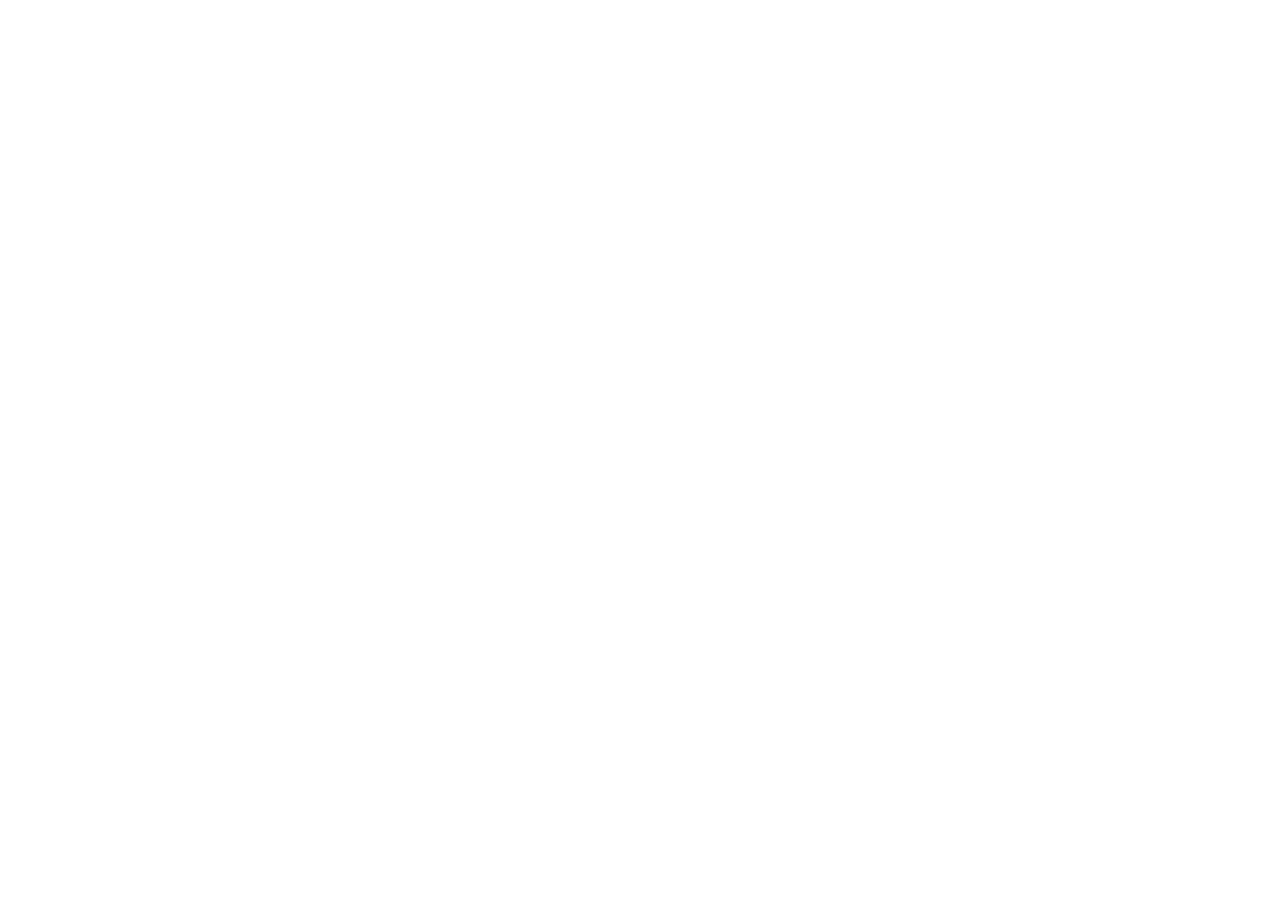
==== day-3/exercise-one/index.html @ 15313296 "add: adding some folder structure" ====
<!DOCTYPE html>
<html lang="en">
  <head>
    <meta charset="UTF-8" />
    <meta name="viewport" content="width=device-width, initial-scale=1.0" />
    <title>Prada</title>

    <!-- Import google fonts -->
    <link rel="preconnect" href="https://fonts.googleapis.com" />
    <link rel="preconnect" href="https://fonts.gstatic.com" crossorigin />
    <link
      href="https://fonts.googleapis.com/css2?family=Open+Sans:ital,wght@0,300..800;1,300..800&display=swap"
      rel="stylesheet"
    />
  </head>
  <body></body>
</html>
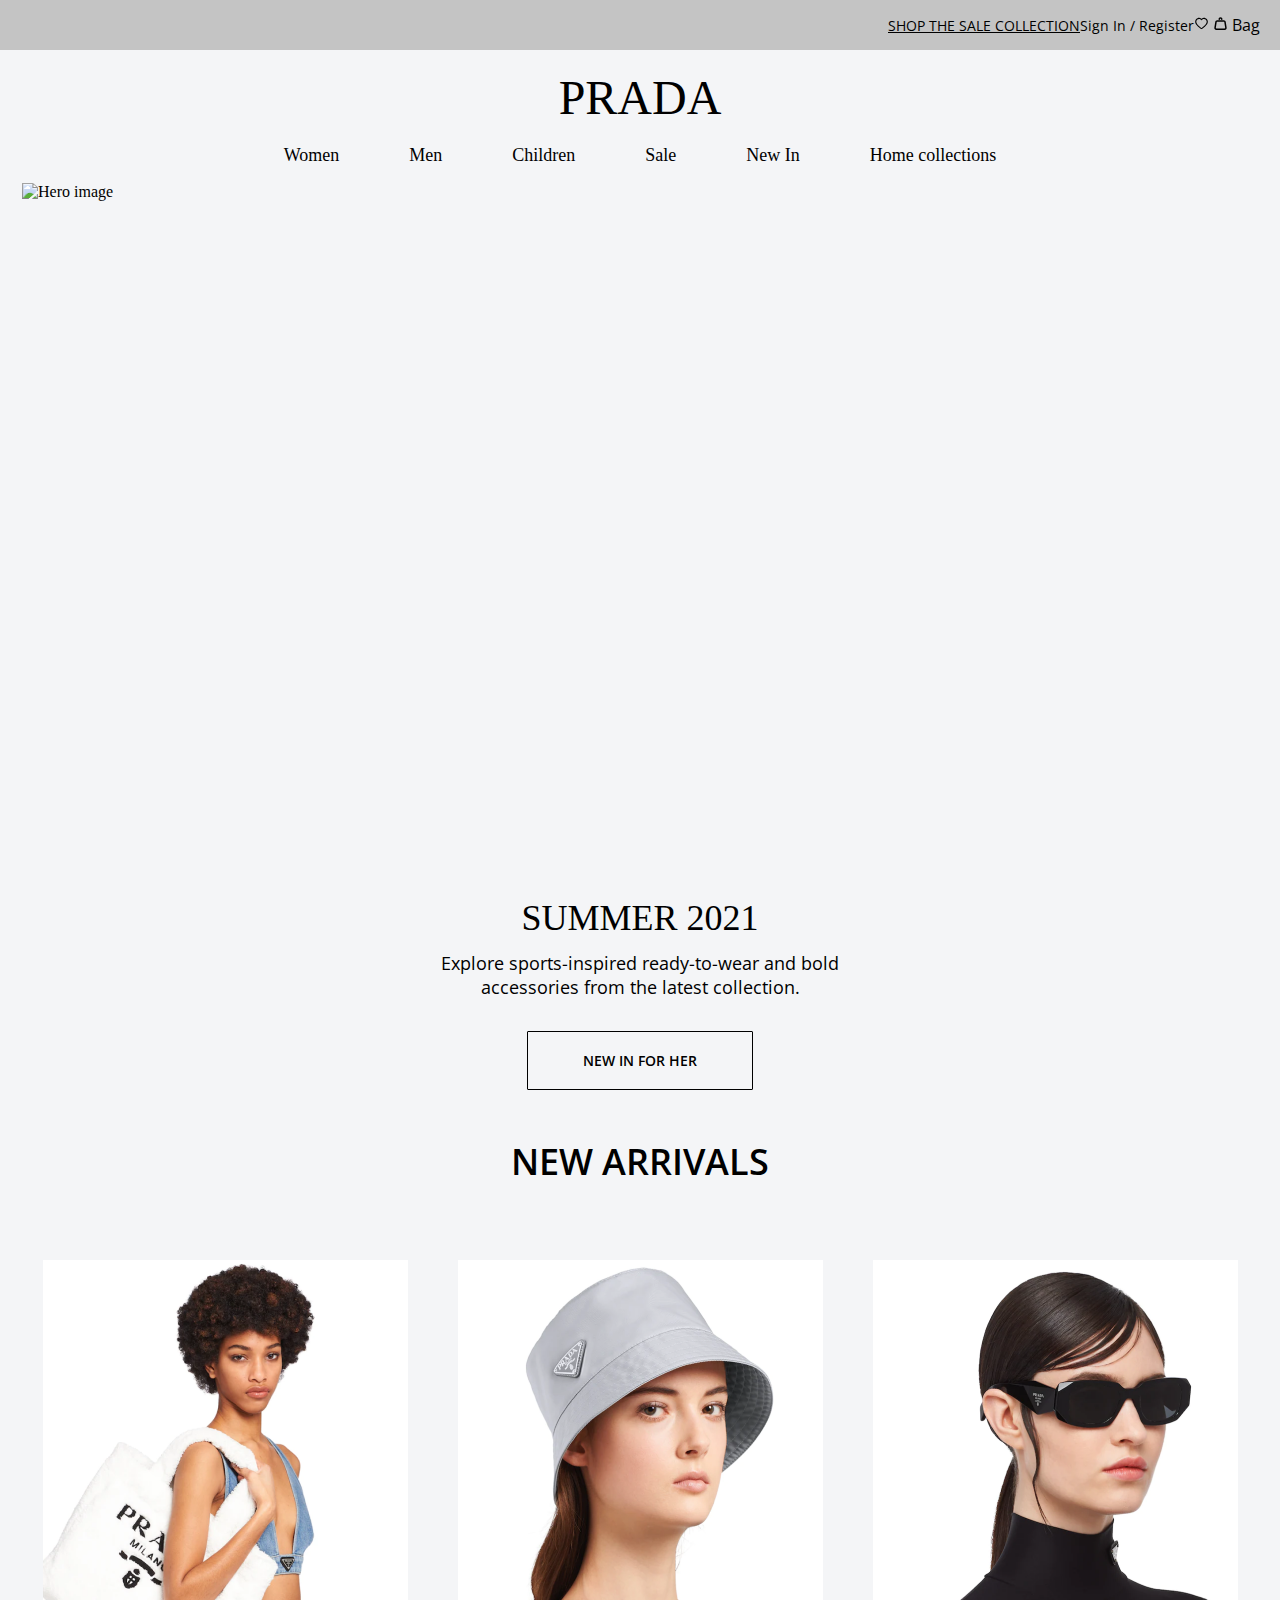
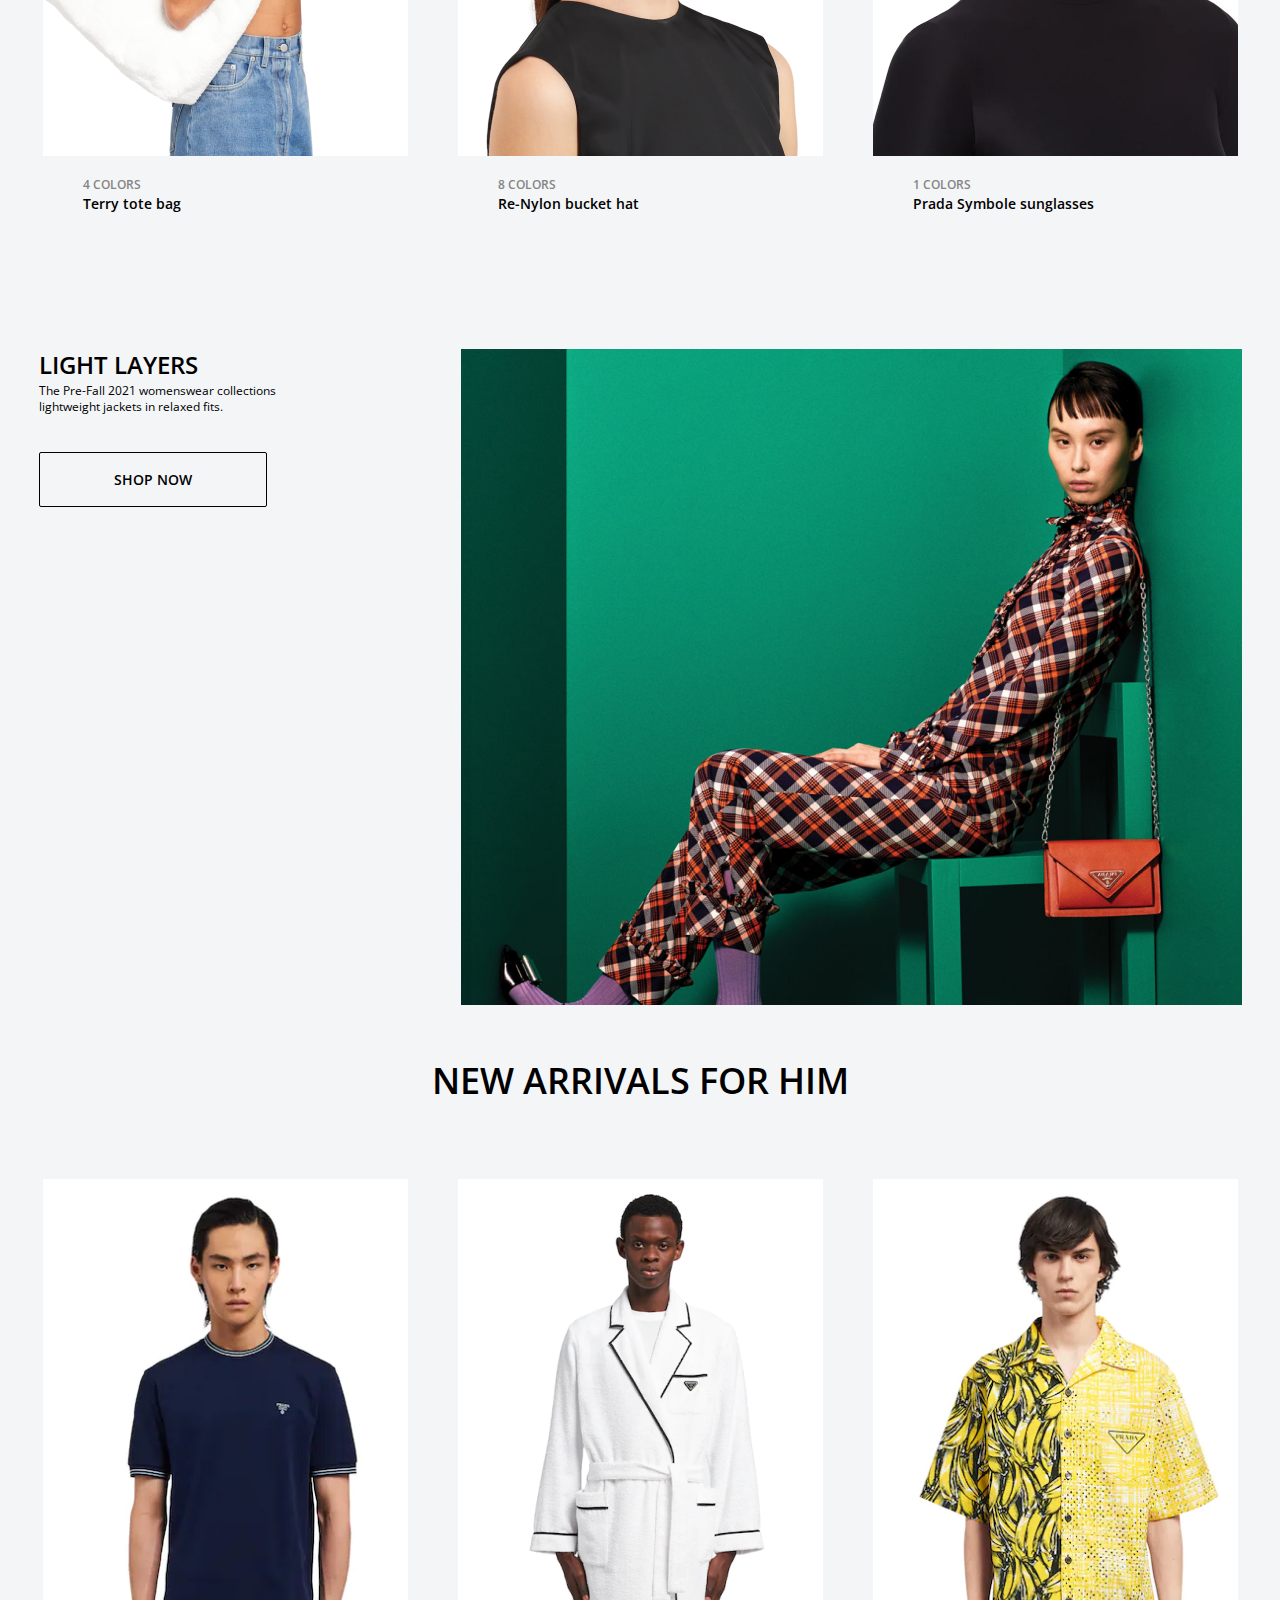
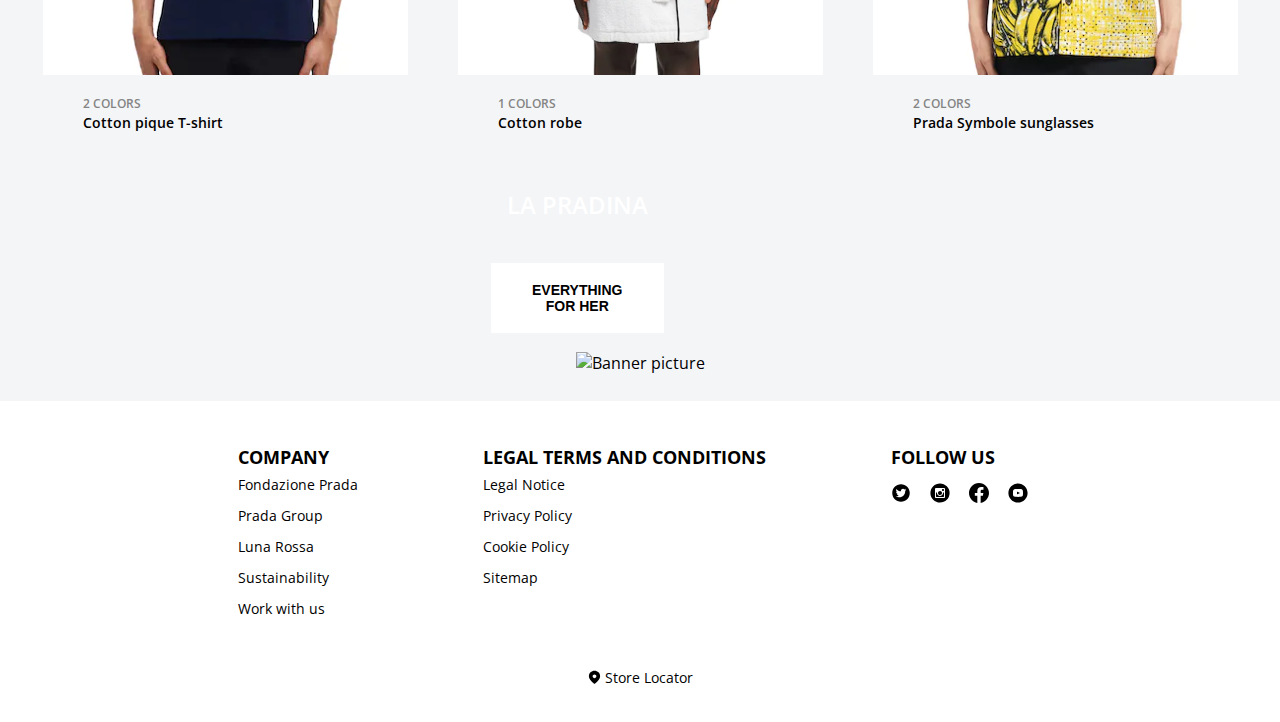
==== commit 963e3381: "add: add codes for html and css, adding some files for assets" ====
--- a/day-3/exercise-one/index.html
+++ b/day-3/exercise-one/index.html
@@ -5,13 +5,197 @@
     <meta name="viewport" content="width=device-width, initial-scale=1.0" />
     <title>Prada</title>
 
-    <!-- Import google fonts -->
+    <!-- Import fonts -->
     <link rel="preconnect" href="https://fonts.googleapis.com" />
     <link rel="preconnect" href="https://fonts.gstatic.com" crossorigin />
     <link
       href="https://fonts.googleapis.com/css2?family=Open+Sans:ital,wght@0,300..800;1,300..800&display=swap"
       rel="stylesheet"
     />
+    <link rel="stylesheet" href="./assets/fonts/MOD20.TTF" />
+
+    <!-- Import css styling -->
+    <link rel="stylesheet" href="./styles/general.css" />
+    <link rel="stylesheet" href="./styles/header.css" />
+    <link rel="stylesheet" href="./styles/hero-section.css" />
+    <link rel="stylesheet" href="./styles/product-display.css" />
+    <link rel="stylesheet" href="./styles/divider-section.css" />
+    <link rel="stylesheet" href="./styles/banner-section.css" />
+    <link rel="stylesheet" href="./styles/footer.css" />
   </head>
-  <body></body>
+  <body>
+    <!-- Header navigation -->
+    <header>
+      <nav class="header-container">
+        <div class="header-left">
+          <a href="#">SHOP THE SALE COLLECTION</a>
+        </div>
+        <div class="header-right">
+          <div class="header-menu">
+            <a href="#">Sign In</a> /
+            <a href="#">Register</a>
+          </div>
+          <div class="header-action">
+            <img src="./assets/icons/heart-outlined.svg" alt="heart icon" />
+            <img
+              src="./assets/icons/shopping-bag.svg"
+              alt="shopping bag icon"
+            />
+            Bag
+          </div>
+        </div>
+      </nav>
+    </header>
+    <main>
+      <!-- Hero section -->
+      <section class="hero-section">
+        <div class="hero-title">
+          <h1>PRADA</h1>
+        </div>
+        <div class="hero-menu">
+          <a href="#">Women</a>
+          <a href="#">Men</a>
+          <a href="#">Children</a>
+          <a href="#">Sale</a>
+          <a href="#">New In</a>
+          <a href="#">Home collections</a>
+        </div>
+        <div class="hero-page">
+          <img
+            class="hero-image"
+            src="./assets/images/hero-img.png"
+            alt="Hero image"
+          />
+          <div class="hero-description">
+            <h1>SUMMER 2021</h1>
+            <p>
+              Explore sports-inspired ready-to-wear and bold accessories from
+              the latest collection.
+            </p>
+            <button class="hero-button">NEW IN FOR HER</button>
+          </div>
+        </div>
+      </section>
+
+      <!-- Product for woman section -->
+      <section class="product-section">
+        <div class="product-title">
+          <h1>NEW ARRIVALS</h1>
+        </div>
+        <div class="products">
+          <div class="product-card-box">
+            <img src="./assets/cart-images/cart-1.png" alt="Display 1" />
+            <div class="product-card-detail">
+              <span>4 COLORS</span>
+              <p>Terry tote bag</p>
+            </div>
+          </div>
+          <div class="product-card-box">
+            <img src="./assets/cart-images/cart-2.png" alt="Display 2" />
+            <div class="product-card-detail">
+              <span>8 COLORS</span>
+              <p>Re-Nylon bucket hat</p>
+            </div>
+          </div>
+          <div class="product-card-box">
+            <img src="./assets/cart-images/cart-3.png" alt="Display 3" />
+            <div class="product-card-detail">
+              <span>1 COLORS</span>
+              <p>Prada Symbole sunglasses</p>
+            </div>
+          </div>
+        </div>
+      </section>
+
+      <!-- Product divider section -->
+      <section class="product-divider-section">
+        <div class="divider-description">
+          <h1>LIGHT LAYERS</h1>
+          <p>
+            The Pre-Fall 2021 womenswear collections lightweight jackets in
+            relaxed fits.
+          </p>
+          <button>SHOP NOW</button>
+        </div>
+        <div class="divider-image">
+          <img src="./assets/cart-images/cart-4.png" alt="Display 4" />
+        </div>
+      </section>
+
+      <!-- Product for man section -->
+      <section class="product-section">
+        <div class="product-title">
+          <h1>NEW ARRIVALS FOR HIM</h1>
+        </div>
+        <div class="products">
+          <div class="product-card-box">
+            <img src="./assets/cart-images/cart-5.png" alt="Display 5" />
+            <div class="product-card-detail">
+              <span>2 COLORS</span>
+              <p>Cotton pique T-shirt</p>
+            </div>
+          </div>
+          <div class="product-card-box">
+            <img src="./assets/cart-images/cart-6.png" alt="Display 6" />
+            <div class="product-card-detail">
+              <span>1 COLORS</span>
+              <p>Cotton robe</p>
+            </div>
+          </div>
+          <div class="product-card-box">
+            <img src="./assets/cart-images/cart-7.png" alt="Display 7" />
+            <div class="product-card-detail">
+              <span>2 COLORS</span>
+              <p>Prada Symbole sunglasses</p>
+            </div>
+          </div>
+        </div>
+      </section>
+
+      <!-- Banner section -->
+      <section class="banner-section">
+        <div class="banner-image">
+          <img src="./assets/images/display-img.png" alt="Banner picture" />
+          <div class="banner-description">
+            <h1>LA PRADINA</h1>
+            <button>EVERYTHING FOR HER</button>
+          </div>
+        </div>
+      </section>
+
+      <!-- Footer section -->
+      <footer>
+        <div class="footer-section">
+          <div class="footer-company">
+            <h1>COMPANY</h1>
+            <a href="#">Fondazione Prada</a>
+            <a href="#">Prada Group</a>
+            <a href="#">Luna Rossa</a>
+            <a href="#">Sustainability</a>
+            <a href="#">Work with us</a>
+          </div>
+          <div class="footer-legal-terms">
+            <h1>LEGAL TERMS AND CONDITIONS</h1>
+            <a href="#">Legal Notice</a>
+            <a href="#">Privacy Policy</a>
+            <a href="#">Cookie Policy</a>
+            <a href="#">Sitemap </a>
+          </div>
+          <div class="footer-socmed">
+            <h1>FOLLOW US</h1>
+            <div class="socmed-icons">
+              <img src="./assets/icons/x.svg" alt="x icon" />
+              <img src="./assets/icons/instagram.svg" alt="Instagram icon" />
+              <img src="./assets/icons/facebook.svg" alt="Facebook icon" />
+              <img src="./assets/icons/youtube.svg" alt="YouTube icon" />
+            </div>
+          </div>
+        </div>
+        <div class="footer-location">
+          <img src="./assets/icons/location.svg" alt="location icon" />
+          <p>Store Locator</p>
+        </div>
+      </footer>
+    </main>
+  </body>
 </html>
--- a/day-3/exercise-one/styles/general.css
+++ b/day-3/exercise-one/styles/general.css
@@ -0,0 +1,15 @@
+body {
+  margin: 0;
+  padding: 0;
+}
+
+h1,
+p,
+span {
+  margin: 0;
+  padding: 0;
+}
+
+main {
+  background-color: #f4f5f7;
+}
--- a/day-3/exercise-one/styles/header.css
+++ b/day-3/exercise-one/styles/header.css
@@ -0,0 +1,41 @@
+header {
+  height: 50px;
+  background-color: #c4c4c4;
+  font-family: Open sans;
+}
+
+header .header-container {
+  height: 100%;
+  display: flex;
+  align-items: center;
+  justify-content: flex-end;
+  padding: 0 20px;
+}
+
+.header-left a {
+  text-decoration: underline;
+  font-size: 14px;
+  color: #000000;
+  font-weight: 400;
+}
+
+.header-right {
+  display: flex;
+  align-items: center;
+  justify-content: center;
+}
+
+.header-menu {
+  font-size: 14px;
+  color: #000000;
+  font-weight: 400;
+  line-height: 19px;
+}
+
+.header-menu a {
+  font-size: 14px;
+  color: #000000;
+  font-weight: 400;
+  line-height: 19px;
+  text-decoration: none;
+}
--- a/day-3/exercise-one/styles/hero-section.css
+++ b/day-3/exercise-one/styles/hero-section.css
@@ -0,0 +1,85 @@
+.hero-section {
+  display: flex;
+  flex-direction: column;
+  align-items: center;
+}
+
+.hero-title {
+  margin: 22px 0;
+}
+
+.hero-title h1 {
+  font-size: 48px;
+  font-weight: 400;
+  line-height: 52px;
+  text-align: center;
+}
+
+.hero-section .hero-menu {
+  margin-bottom: 18px;
+}
+
+.hero-section .hero-menu a {
+  margin: 0 33px;
+  text-decoration: none;
+  font-size: 18px;
+  font-weight: 400;
+  line-height: 19px;
+  color: #000000;
+  cursor: pointer;
+}
+
+.hero-page {
+  display: flex;
+  flex-direction: column;
+  align-items: center;
+  justify-content: space-between;
+}
+
+.hero-section .hero-page img {
+  width: 1236px;
+  height: 690px;
+  object-fit: cover;
+}
+
+.hero-description {
+  display: flex;
+  flex-direction: column;
+  align-items: center;
+}
+
+.hero-description h1 {
+  margin: 26px 0 14px 0;
+  font-size: 36px;
+  color: #000000;
+  font-weight: 400;
+  line-height: 38px;
+  text-align: center;
+}
+
+.hero-description p {
+  font-family: Open Sans;
+  font-size: 18px;
+  width: 400px;
+  color: #000000;
+  font-weight: 400;
+  line-height: 24px;
+  text-align: center;
+  margin-bottom: 32px;
+}
+
+.hero-description .hero-button {
+  padding: 19px 55px;
+  font-size: 14px;
+  color: #000000;
+  font-weight: 600;
+  font-family: Open Sans;
+  cursor: pointer;
+  border-radius: 1px;
+  background-color: transparent;
+  border: 1px solid #000000;
+}
+
+.hero-description .hero-button:hover {
+  background-color: rgba(255, 255, 255, 0.85);
+}
--- a/day-3/exercise-one/styles/product-display.css
+++ b/day-3/exercise-one/styles/product-display.css
@@ -0,0 +1,57 @@
+.product-section {
+  font-family: Open Sans;
+  display: flex;
+  width: 100%;
+  flex-direction: column;
+  align-items: center;
+}
+
+.product-title {
+  margin: 47px 0 74px 0;
+  width: 100%;
+}
+
+.product-title h1 {
+  font-size: 36px;
+  font-weight: 600;
+  line-height: 49px;
+  text-align: center;
+  color: #000000;
+}
+
+.product-section img {
+  width: 365px;
+  height: 496px;
+  object-fit: cover;
+}
+
+.products {
+  display: grid;
+  grid-template-columns: repeat(3, 1fr);
+  column-gap: 50px;
+  margin: 0 0 68px 0;
+}
+
+.product-card-box {
+  display: flex;
+  flex-direction: column;
+  row-gap: 16px;
+}
+
+.product-card-detail {
+  margin: 0 0 0 40px;
+}
+
+.product-card-detail span {
+  font-size: 12px;
+  font-weight: 600;
+  line-height: 16px;
+  color: #848484;
+}
+
+.product-card-detail p {
+  font-size: 14px;
+  font-weight: 600;
+  line-height: 19px;
+  color: #000000;
+}
--- a/day-3/exercise-one/styles/divider-section.css
+++ b/day-3/exercise-one/styles/divider-section.css
@@ -0,0 +1,52 @@
+.product-divider-section {
+  margin: 68px 0 0 0;
+  display: flex;
+  justify-content: center;
+  gap: 182px;
+}
+
+.divider-description {
+  font-family: Open Sans;
+  align-items: end;
+}
+
+.divider-description h1 {
+  font-size: 24px;
+  font-weight: 600;
+  line-height: 32px;
+  color: #000000;
+  align-items: end;
+}
+
+.divider-description p {
+  margin: 2px 0 37px 0;
+  width: 240px;
+  font-size: 12px;
+  font-weight: 400;
+  line-height: 16px;
+  color: #000000;
+}
+
+.divider-description button {
+  font-family: Open Sans;
+  font-size: 14px;
+  font-weight: 600;
+  line-height: 19px;
+  text-align: center;
+  color: #000000;
+  padding: 17px 74px;
+  border-radius: 2px;
+  border: 1px solid #000000;
+  cursor: pointer;
+  background-color: transparent;
+}
+
+.divider-description button:hover {
+  background-color: rgba(255, 255, 255, 0.85);
+}
+
+.divider-image img {
+  width: 781px;
+  height: 656px;
+  object-fit: cover;
+}
--- a/day-3/exercise-one/styles/banner-section.css
+++ b/day-3/exercise-one/styles/banner-section.css
@@ -0,0 +1,50 @@
+.banner-section {
+  margin: 152px 0 27px 0;
+  display: flex;
+  align-items: center;
+  justify-content: center;
+
+  font-family: Open Sans;
+}
+
+.banner-image {
+  position: relative;
+}
+
+.banner-image img {
+  width: 1236px;
+  height: 581px;
+  object-fit: cover;
+}
+
+.banner-description {
+  position: absolute;
+  right: 41px;
+  bottom: 41px;
+  z-index: 2;
+}
+
+.banner-image .banner-description h1 {
+  font-size: 24px;
+  color: #ffffff;
+  font-weight: 600;
+  letter-spacing: 35%;
+  text-align: center;
+}
+
+.banner-image .banner-description button {
+  margin-top: 42px;
+  padding: 19px 41px;
+  font-size: 14px;
+  font-weight: 600;
+  line-height: 16px;
+  text-align: center;
+  cursor: pointer;
+  color: #000000;
+  background-color: #ffffff;
+  border: none;
+}
+
+.banner-image .banner-description button:hover {
+  background-color: rgba(255, 255, 255, 0.95);
+}
--- a/day-3/exercise-one/styles/footer.css
+++ b/day-3/exercise-one/styles/footer.css
@@ -0,0 +1,81 @@
+footer {
+  background-color: #ffffff;
+  height: 321px;
+  font-family: Open Sans;
+}
+
+.footer-section {
+  padding: 44px 0;
+  display: flex;
+  column-gap: 125px;
+  justify-content: center;
+  align-items: start;
+}
+
+.footer-section a {
+  text-decoration: none;
+}
+
+.footer-section h1 {
+  font-size: 18px;
+  font-weight: 700;
+  line-height: 24px;
+  text-align: start;
+}
+
+.footer-company {
+  display: flex;
+  flex-direction: column;
+}
+
+.footer-company a {
+  font-size: 14px;
+  font-weight: 400;
+  line-height: 19px;
+  color: #000000;
+  margin: 6px 0;
+}
+
+.footer-legal-terms {
+  display: flex;
+  flex-direction: column;
+}
+
+.footer-legal-terms a {
+  font-size: 14px;
+  font-weight: 400;
+  line-height: 19px;
+  color: #000000;
+  margin: 6px 0;
+}
+
+.footer-socmed {
+  display: flex;
+  flex-direction: column;
+}
+
+.socmed-icons img {
+  margin: 14px 15px 0 0;
+  height: 20px;
+  width: 20px;
+}
+
+.footer-location {
+  display: flex;
+  align-items: center;
+  justify-content: center;
+}
+
+.footer-location img {
+  height: 15px;
+  width: 15px;
+}
+
+.footer-location p {
+  font-family: Open Sans;
+  font-size: 14px;
+  font-weight: 400;
+  line-height: 19px;
+  color: #000000;
+  margin-left: 3px;
+}
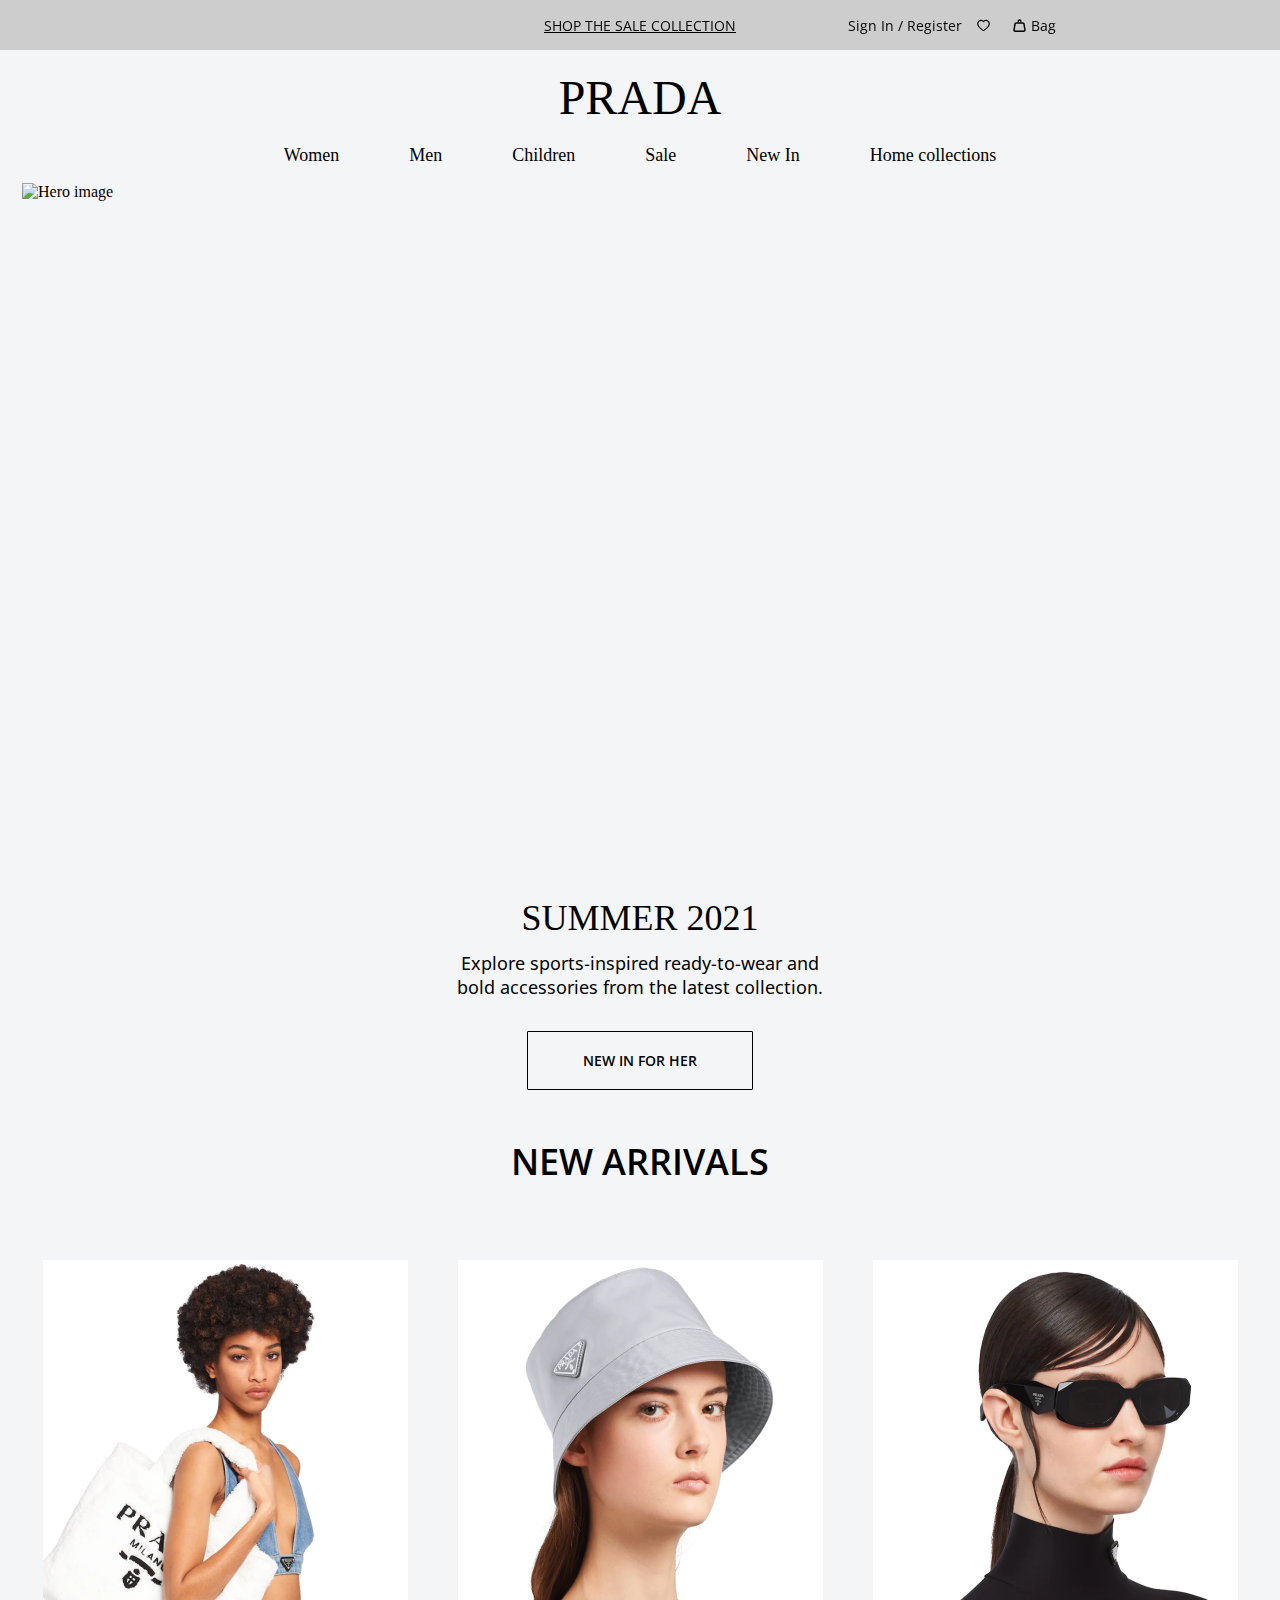
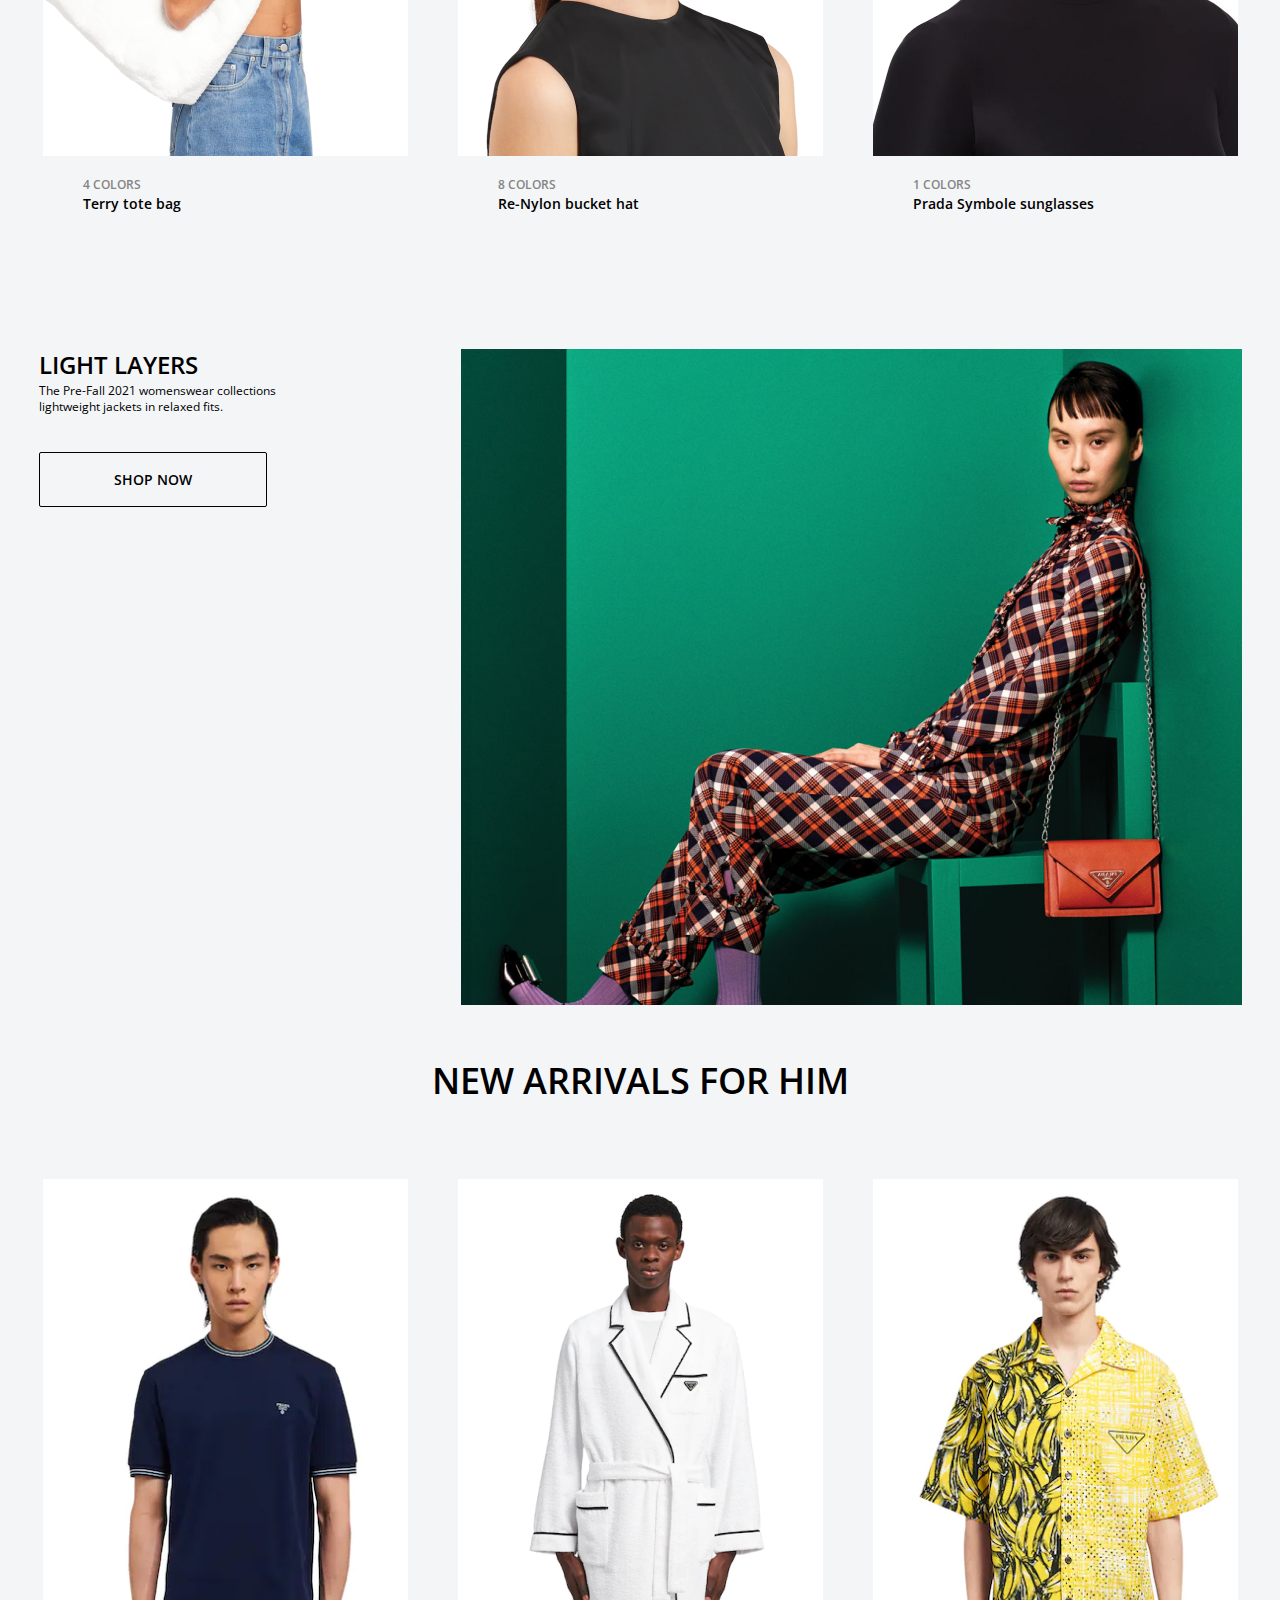
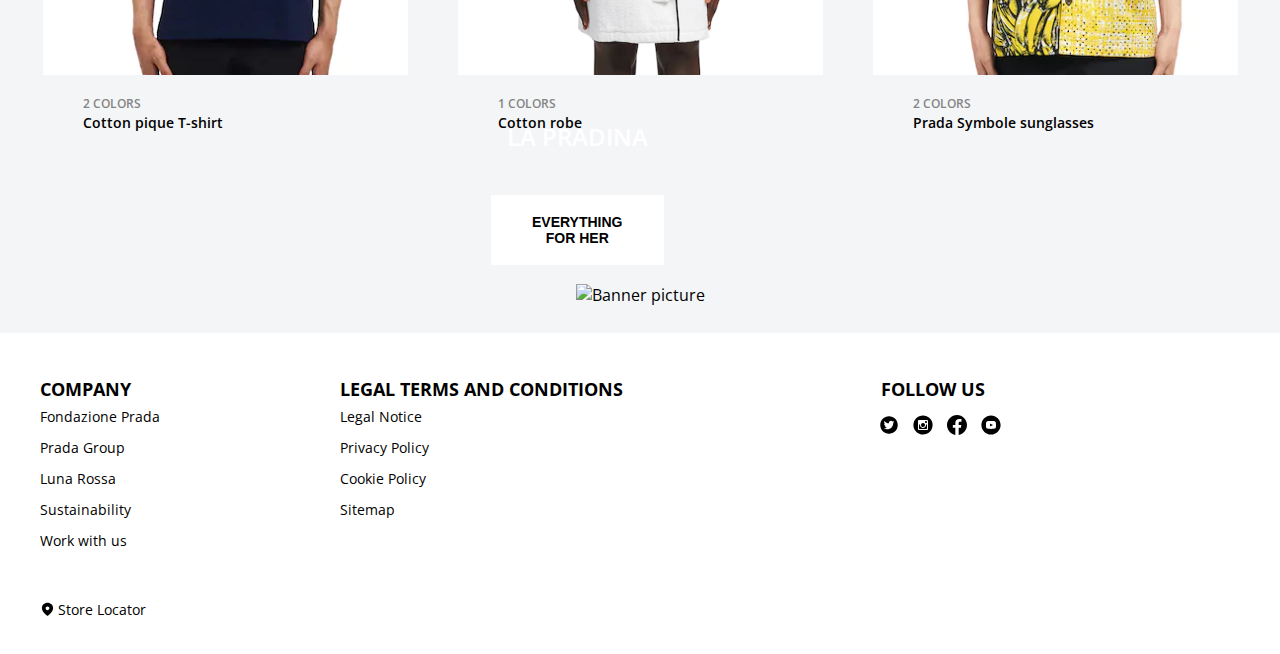
==== commit 6fc24ac0: "edit: editing header positioning menu" ====
--- a/day-3/exercise-one/index.html
+++ b/day-3/exercise-one/index.html
@@ -36,12 +36,12 @@
             <a href="#">Register</a>
           </div>
           <div class="header-action">
-            <img src="./assets/icons/heart-outlined.svg" alt="heart icon" />
-            <img
+            <img class="favourite" src="./assets/icons/heart-outlined.svg" alt="heart icon" />
+            <img class="shoping-bag"
               src="./assets/icons/shopping-bag.svg"
               alt="shopping bag icon"
             />
-            Bag
+            <a href="#">Bag</a>
           </div>
         </div>
       </nav>
--- a/day-3/exercise-one/styles/header.css
+++ b/day-3/exercise-one/styles/header.css
@@ -1,25 +1,41 @@
 header {
   height: 50px;
-  background-color: #c4c4c4;
+  background-color: rgba(196, 196, 196, 0.85);
   font-family: Open sans;
+
+  position: fixed;
+  top: 0;
+  right: 0;
+  bottom: 0;
+  left: 0;
+  z-index: 10;
 }
 
-header .header-container {
+.header-container {
   height: 100%;
   display: flex;
+  justify-content: center;
   align-items: center;
-  justify-content: flex-end;
   padding: 0 20px;
+}
+
+.header-left {
+  position: relative;
 }
 
 .header-left a {
   text-decoration: underline;
   font-size: 14px;
+  line-height: 19px;
+  text-align: center;
   color: #000000;
   font-weight: 400;
 }
 
 .header-right {
+  position: absolute;
+  left: 50%;
+  transform: translateX(100%);
   display: flex;
   align-items: center;
   justify-content: center;
@@ -39,3 +55,26 @@
   line-height: 19px;
   text-decoration: none;
 }
+
+.header-action {
+  display: flex;
+  align-items: center;
+  justify-content: center;
+  cursor: pointer;
+}
+
+.header-action .favourite {
+  margin: 0 21px 0 14px;
+}
+
+.header-action .shoping-bag {
+  margin-right: 4px;
+}
+
+.header-action a {
+  font-size: 14px;
+  color: #000000;
+  font-weight: 400;
+  line-height: 19px;
+  text-decoration: none;
+}
--- a/day-3/exercise-one/styles/hero-section.css
+++ b/day-3/exercise-one/styles/hero-section.css
@@ -2,6 +2,7 @@
   display: flex;
   flex-direction: column;
   align-items: center;
+  margin-top: 50px;
 }
 
 .hero-title {
@@ -62,7 +63,7 @@
   font-size: 18px;
   width: 400px;
   color: #000000;
-  font-weight: 400;
+  font-weight: 440;
   line-height: 24px;
   text-align: center;
   margin-bottom: 32px;
--- a/day-3/exercise-one/styles/banner-section.css
+++ b/day-3/exercise-one/styles/banner-section.css
@@ -1,5 +1,5 @@
 .banner-section {
-  margin: 152px 0 27px 0;
+  margin: 84px 0 27px 0;
   display: flex;
   align-items: center;
   justify-content: center;
--- a/day-3/exercise-one/styles/footer.css
+++ b/day-3/exercise-one/styles/footer.css
@@ -6,10 +6,10 @@
 
 .footer-section {
   padding: 44px 0;
-  display: flex;
-  column-gap: 125px;
-  justify-content: center;
-  align-items: start;
+  display: grid;
+  grid-template-columns: 1fr 1fr 2fr;
+  max-width: 1200px;
+  margin: 0 auto;
 }
 
 .footer-section a {
@@ -52,18 +52,33 @@
 .footer-socmed {
   display: flex;
   flex-direction: column;
+  align-items: center;
+}
+
+.footer-socmed h1 {
+  margin-left: -14px;
+}
+
+.socmed-icons {
+  display: flex;
+  align-items: center;
+  justify-content: space-between;
+  column-gap: 14px;
+  margin-top: 14px;
 }
 
 .socmed-icons img {
-  margin: 14px 15px 0 0;
   height: 20px;
   width: 20px;
+  cursor: pointer;
+  align-content: center;
 }
 
 .footer-location {
   display: flex;
   align-items: center;
-  justify-content: center;
+  margin: 0 auto;
+  max-width: 1200px;
 }
 
 .footer-location img {
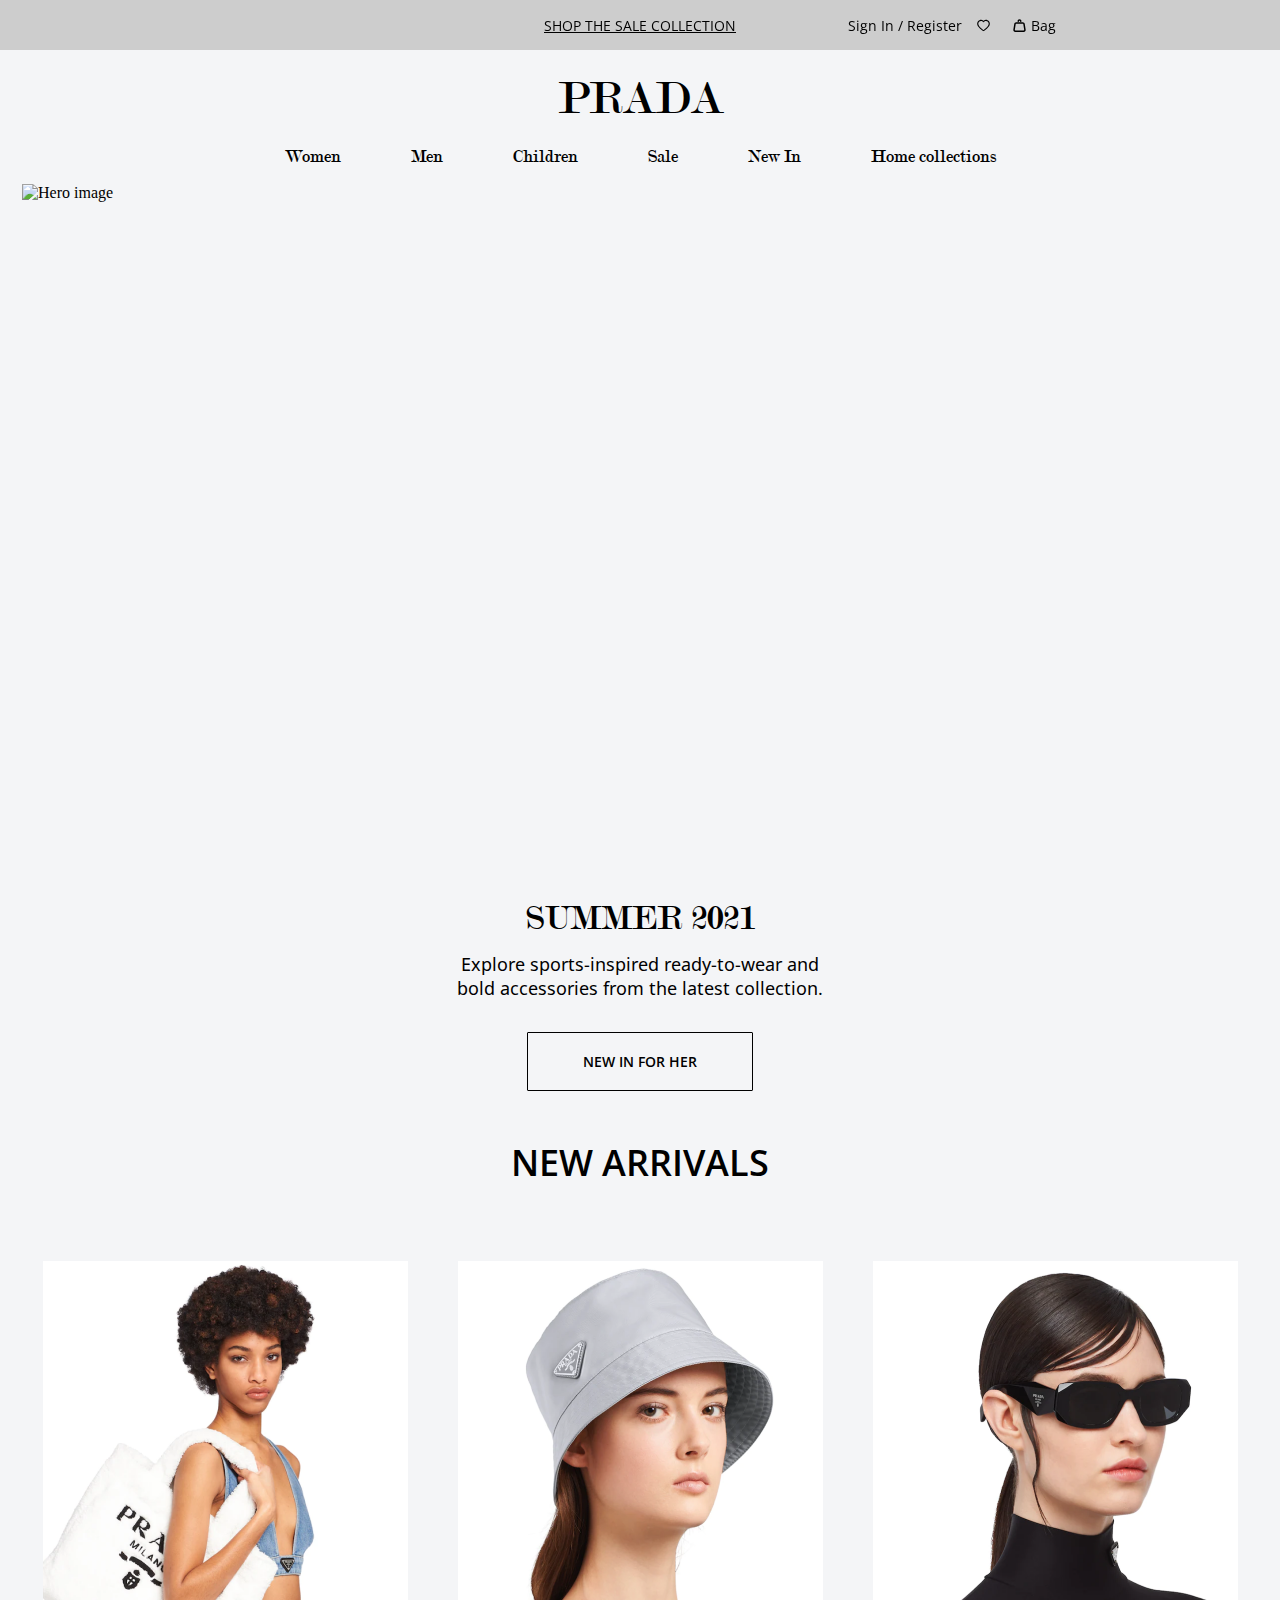
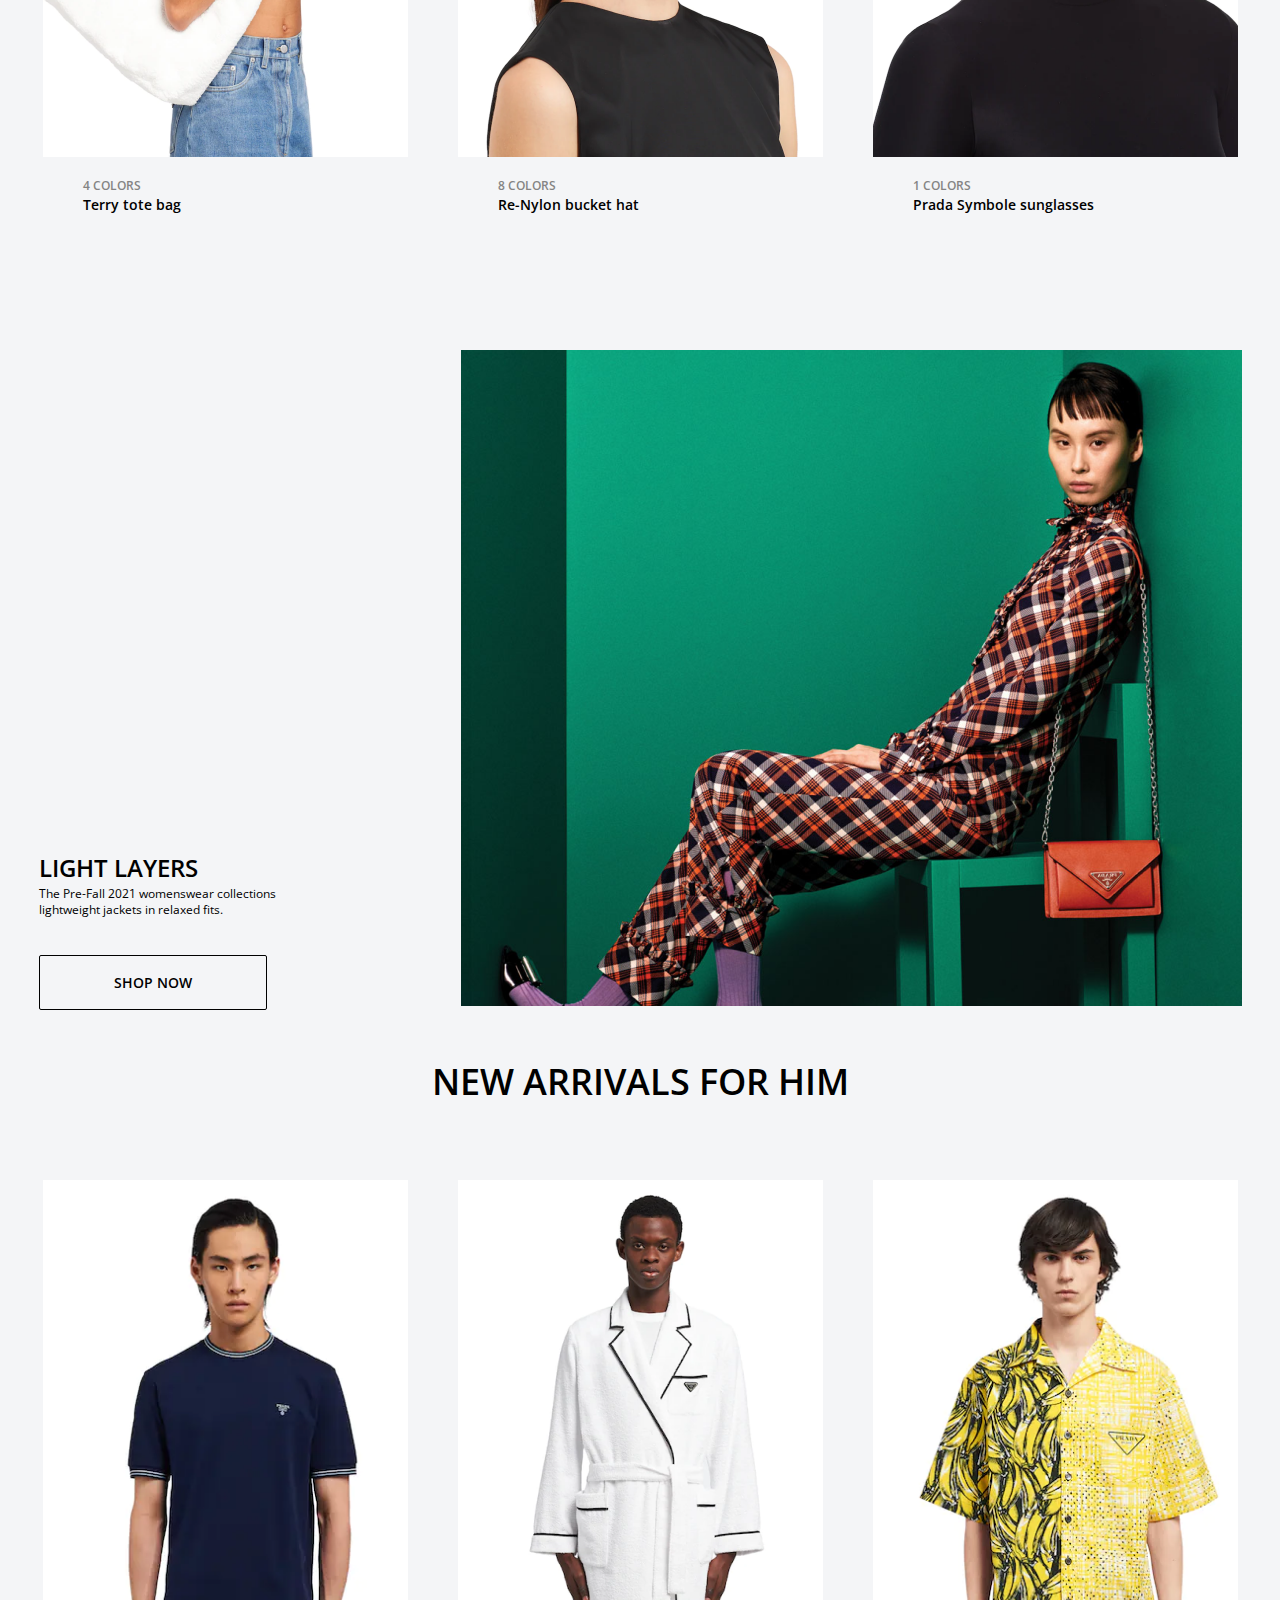
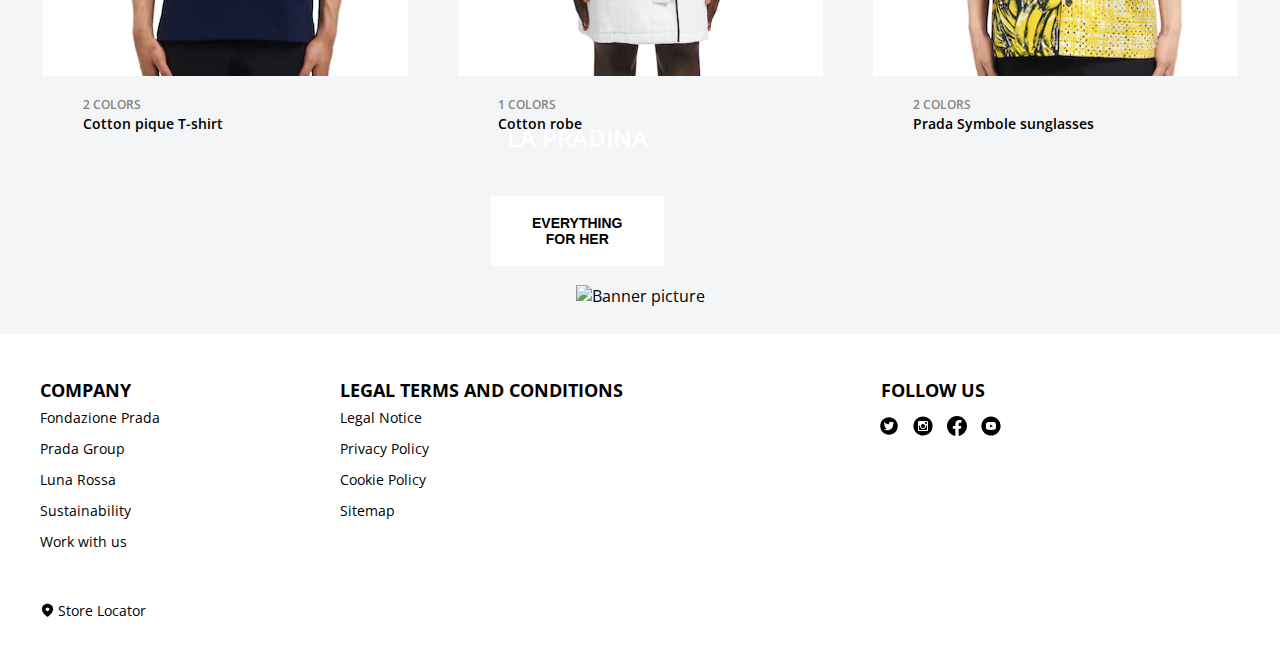
==== commit 85d7aa40: "add: adding finishing touch and font family" ====
--- a/day-3/exercise-one/index.html
+++ b/day-3/exercise-one/index.html
@@ -36,8 +36,13 @@
             <a href="#">Register</a>
           </div>
           <div class="header-action">
-            <img class="favourite" src="./assets/icons/heart-outlined.svg" alt="heart icon" />
-            <img class="shoping-bag"
+            <img
+              class="favourite"
+              src="./assets/icons/heart-outlined.svg"
+              alt="heart icon"
+            />
+            <img
+              class="shoping-bag"
               src="./assets/icons/shopping-bag.svg"
               alt="shopping bag icon"
             />
@@ -46,6 +51,7 @@
         </div>
       </nav>
     </header>
+
     <main>
       <!-- Hero section -->
       <section class="hero-section">
--- a/day-3/exercise-one/styles/general.css
+++ b/day-3/exercise-one/styles/general.css
@@ -13,3 +13,8 @@
 main {
   background-color: #f4f5f7;
 }
+
+@font-face {
+  font-family: Modern;
+  src: url(../assets/fonts/modernn20.ttf);
+}
--- a/day-3/exercise-one/styles/header.css
+++ b/day-3/exercise-one/styles/header.css
@@ -30,6 +30,10 @@
   text-align: center;
   color: #000000;
   font-weight: 400;
+}
+
+.header-left a:hover {
+  color: rgb(230, 20, 20);
 }
 
 .header-right {
--- a/day-3/exercise-one/styles/hero-section.css
+++ b/day-3/exercise-one/styles/hero-section.css
@@ -10,6 +10,7 @@
 }
 
 .hero-title h1 {
+  font-family: Modern;
   font-size: 48px;
   font-weight: 400;
   line-height: 52px;
@@ -21,11 +22,13 @@
 }
 
 .hero-section .hero-menu a {
+  font-family: Modern;
   margin: 0 33px;
   text-decoration: none;
   font-size: 18px;
   font-weight: 400;
   line-height: 19px;
+  text-align: center;
   color: #000000;
   cursor: pointer;
 }
@@ -56,6 +59,7 @@
   font-weight: 400;
   line-height: 38px;
   text-align: center;
+  font-family: Modern;
 }
 
 .hero-description p {
--- a/day-3/exercise-one/styles/divider-section.css
+++ b/day-3/exercise-one/styles/divider-section.css
@@ -2,12 +2,12 @@
   margin: 68px 0 0 0;
   display: flex;
   justify-content: center;
+  align-items: end;
   gap: 182px;
 }
 
 .divider-description {
   font-family: Open Sans;
-  align-items: end;
 }
 
 .divider-description h1 {
